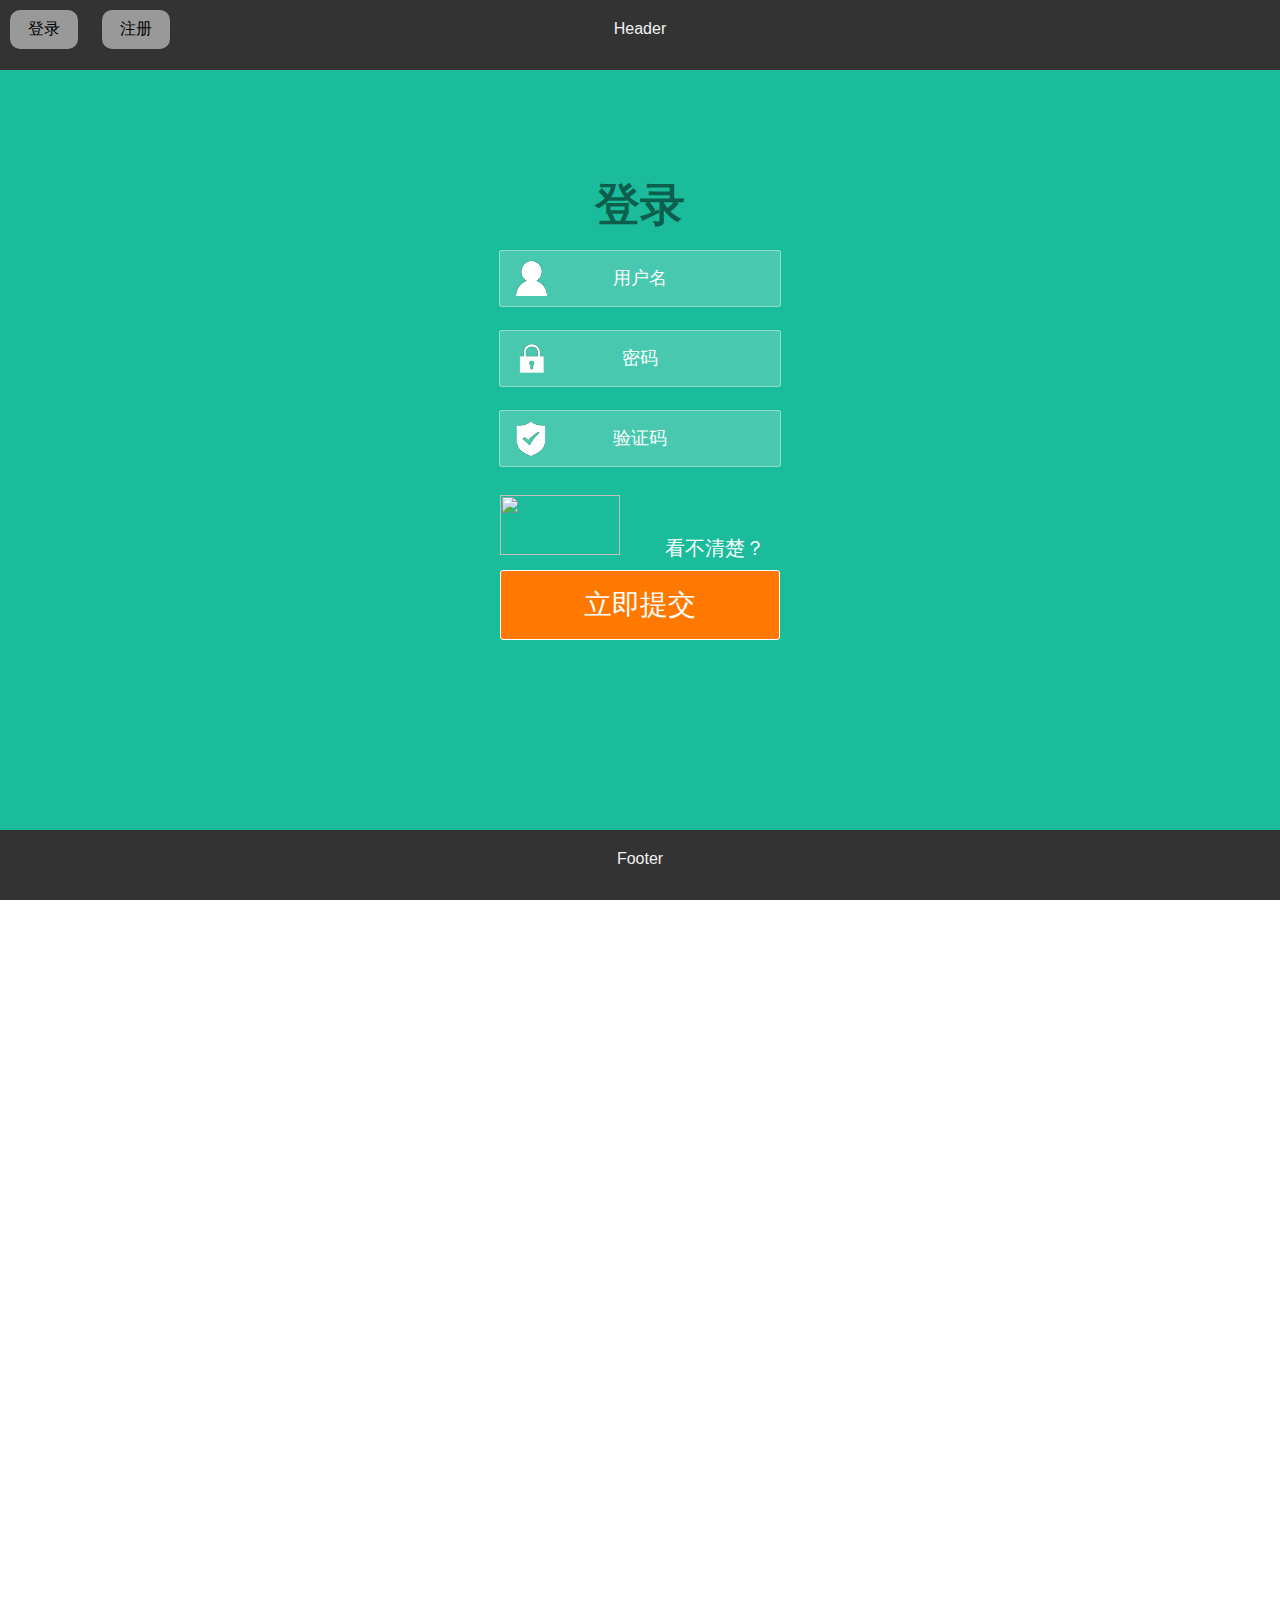
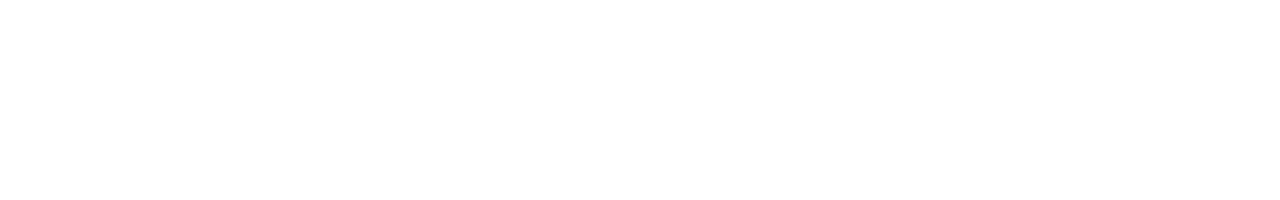
==== index.html @ ca10e195 "the first push" ====
<!DOCTYPE html>
<html>

<head>
	<meta charset="utf-8">
	<meta http-equiv="X-UA-Compatible" content="IE=edge,chrome=1">
	<title>Login</title>
	<link rel="stylesheet" type="text/css" href="plugin/jquery.fullPage.css" />
	<link href="css/index.css" rel="stylesheet">
	<link rel=stylesheet href="plugin/examples.css">
    <script src="js/ajax.js"></script>
	<style>
	/* Fixed header and footer.
	* --------------------------------------- */
	#header, #footer{
		position:fixed;
		height: 50px;
		display:block;
		width: 100%;
		background: #333;
		z-index:9;
		text-align:center;
		color: #f2f2f2;
		padding: 20px 0 0 0;
	}
	#header{
		top:0px;
	}
	#footer{
		bottom:0px;
	}
	</style>
	<!--[if IE]>
		<script type="text/javascript">
			 var console = { log: function() {} };
		</script>
	<![endif]-->
	
	<script src="plugin/jquery.min.js"></script>
	<script src="plugin/jquery-ui.min.js"></script>
	<script type="text/javascript" src="plugin/jquery.slimscroll.min.js"></script>
	<script type="text/javascript" src="plugin/jquery.fullPage.js"></script>
	<script type="text/javascript">
		$(document).ready(function() {
			$('#fullpage').fullpage({
				anchors: ['firstPage', 'secondPage'],
				sectionsColor: ['#1BBC9B', '#C63D0F1BBC9B'],
				menu: '#menu',
				css3: true,
				loopTop:true,
				loopBottom:true,
				scrollingSpeed:600,
			});
		});
	</script>
</head>
<body>
<div id="header">Header</div>
<div id="footer">Footer</div>

<ul id="menu">
	<li data-menuanchor="firstPage"><a href="#firstPage">登录</a></li>
	<li data-menuanchor="secondPage"><a href="#secondPage">注册</a></li>
</ul>
<div id="fullpage">
	<div class="section " id="section0">
			<div class="loginCont">
                <form method="post" action="identifying_login.php">
                    <!-- 页面功能 -->
                        <div class="title">
                        	登录
                        </div>
                    <!-- 用户名user部分 -->
                        <input type="text" id="user1" class="input user" name="user" placeholder="用户名" maxlength="12">

                    <!-- 用户密码password部分 -->
                        <input type="password" id='q1' class="input password" name="password" placeholder="密码" maxlength="16"  onautocomplete="off">

                    <!-- 验证码输入框 -->
                        <input type="text" id="q" class="input identifyOne" name="identify" placeholder="验证码" maxlength="4" onkeyup="this.value=this.value.replace(/\D/g,'')" onafterpaste="this.value=this.value.replace(/\D/g,'')">

                    <!-- 验证码生成 -->
                    <div id="identifyOne">
                        <!-- 验证码图片，调用identifying.php生成 -->
                        <img src="identifying.php"  id="code"><span  id="vague">看不清楚？</span>
                        <!-- 内嵌ajax脚本，点击图片或者汉字完成异步刷新验证码功能 -->
                        <script type="text/javascript">
                            var vague=document.getElementById('vague');/*获取汉字ID：模糊*/
                            var code=document.getElementById('code');/*获取图片ID：验证码*/
                            vague.onclick=function(){ajax('GET','identifying.php','code');}
                            code.onclick=function(){ajax('GET','identifying.php','code');}
                        </script>
                    </div>
                    
                    <!-- 提交按钮 -->
                    <input type="submit" name="submit" class="submit1" value="立即提交">

                    <!-- 输入框基本输入情况验证 -->
                    <script type="text/javascript">
                        var user1=document.getElementById('user1');
                        var password1=document.getElementById('q1');
                        var q=document.getElementById('q');
                        var submit1=document.getElementById('submit1');
                        submit1.onclick=function()
                        {
                            if(user1.value==''){
                                confirm('对不起，用户名不能为空，请重新输入');
                                user1.focus();
                                return false;
                            }
                            if (password1.value=='') {
                                confirm('对不起，密码不能为空，请重新输入');
                                password1.focus();
                                return false;
                            }
                            if (password1.value.length<6) {
                                confirm('对不起，密码长度不能小于6');
                                password1.value='';
                                password1.focus();
                                return false;
                            }
                            if (q.value=='') {
                                confirm('对不起，验证码不能为空，请重新输入');
                                q.focus();
                                return false;
                            }
                            if (q.value.length!='4') {
                                confirm('对不起，验证码为四位数字，请重新输入');
                                q.focus();
                                return false;
                            }
                        }
                    </script>
                </form>
            </div>
	</div>
	<div class="section" id="section1">
			<div class="registerCont">
                <form method="post" action="identifying_register.php">
                    <!-- 页面功能 -->
                        <div class="title">
                        	注册
                        </div>
                    <!-- 用户名user部分 -->
                        <input type="text" id="user2" class="input user" name="user" placeholder="用户名" maxlength="12">

                    <!-- 用户密码password部分 -->
                        <input type="password" id="p1" class="input password" name="password" placeholder="密码" maxlength="16" onautocomplete="off">

                    <!-- 用户重复密码repassword部分 -->
                    <input type="password" id="p2" class="input repassword" name="repassword" placeholder="重复密码" maxlength="16" onautocomplete="off">

                    <!-- 验证码输入框 -->
                        <input type="text" id="p" class="input identifyTwo" name="identify" placeholder="验证码" maxlength="4" onkeyup="this.value=this.value.replace(/\D/g,'')" onafterpaste="this.value=this.value.replace(/\D/g,'')">

                    <!-- 验证码生成 -->
                    <div id="identifyTwo">
                        <!-- 验证码图片，调用identifying.php生成 -->
                        <img src="identifying.php"  id="codeTwo"><span  id="vagueTwo">看不清楚？</span>
                        <!-- 内嵌ajax脚本，点击图片或者汉字完成异步刷新验证码功能 -->
                        <script src="js/ajax.js"></script>
                        <script type="text/javascript">
                            var vagueTwo=document.getElementById('vagueTwo');/*获取汉字ID：模糊*/
                            var codeTwo=document.getElementById('codeTwo');/*获取图片ID：验证码*/
                            vagueTwo.onclick=function(){ajax('GET','identifying.php','codeTwo');}
                            codeTwo.onclick=function(){ajax('GET','identifying.php','codeTwo');}
                        </script>
                    </div>

                    <!-- 提交按钮 -->
                    <input type="submit" name="submit" id="submit2" class="submit2" value="立即提交">

					<!-- 输入框基本输入情况验证 -->
                    <script type="text/javascript">
                    	var user2=document.getElementById('user2');
						var password2=document.getElementById('p1');
                    	var repassword2=document.getElementById('p2');
                    	var p2=document.getElementById('p');
                    	var submit2=document.getElementById('submit2');
                    	repassword.onblur=function()
                    	{
                    		if (password2.value!=repassword2.value){
                    			confirm('对不起，您两次输入的密码不一致，请重新输入');
                    			password2.value='';
                    			repassword2.value='';
                    			password2.focus();
                    		}
                    	}
                    	submit2.onclick=function()
                    	{
                    		if(user2.value==''){
                    			confirm('对不起，用户名不能为空，请重新输入');
                    			user2.focus();
                    			return false;
                    		}
                    		if (password2.value=='') {
                    			confirm('对不起，密码不能为空，请重新输入');
                    			password2.focus();
                    			return false;
                    		}
                    		if (password2.value.length<6) {
                    			confirm('对不起，密码长度不能小于6');
                    			password2.value='';
                    			repassword2.value='';
                    			password2.focus();
                    			return false;
                    		}
                    		if (p2.value=='') {
                    			confirm('对不起，验证码不能为空，请重新输入');
                    			p2.focus();
                    			return false;
                    		}
                    		if (p2.value.length!='4') {
                    			confirm('对不起，验证码为四位数字，请重新输入');
                    			p2.focus();
                    			return false;
                    		}
                    	}
                    </script>
                </form>
            </div>
	</div>
</div>
</body>
</html>
---- css/index.css ----
﻿/*清楚默认样式*/
body, html{
	padding: 0;
	margin: 0;
}


/*更改默认样式*/
body {
	font-family:"Microsoft YaHei";
	color: white;
	font-weight: 300;
}
body ::-webkit-input-placeholder {
	/* WebKit browsers */
	font-family:"Microsoft YaHei";
	color: white;
	font-weight: 300;
}
body :-moz-placeholder {
	/* Mozilla Firefox 4 to 18 */
	font-family:"Microsoft YaHei";
	color: white;
	opacity: 1;
	font-weight: 300;
}
body ::-moz-placeholder {
	/* Mozilla Firefox 19+ */
	font-family:"Microsoft YaHei";
	color: white;
	opacity: 1;
	font-weight: 300;
}
body :-ms-input-placeholder {
	/* Internet Explorer 10+ */
	font-family:"Microsoft YaHei";
	color: white;
	font-weight: 300;
}


/*对页面整体大小进行调整*/
body, html {
	height: 100%;
	overflow: hidden;
}
#container{
	height: 100%;
}


/*页面共分为两个屏幕，对两个屏幕进行样式基本设置*/
.page {
	height: 100%;
	background-size: cover;
	background-position: 50% 50%;
}


/*第一屏，登录页面*/
.loginCont{/*登录页面内容盒子大小以及位置调整*/
	width: 360px;
	height: 550px;
	/*设置内容盒子居中显示*/
	position: absolute;
	margin: auto;
	top: 0;bottom: 0;left: 0;right: 0;
}
/*第一屏，登录页面*/
.registerCont{/*注册页面内容盒子大小以及位置调整*/
	width: 360px;
	height: 600px;

	/*设置内容盒子居中显示*/
	position: absolute;
	margin: auto;
	top: 0;bottom: 0;left: 0;right: 0;
}
.title{
	font-family: '楷体';
	font-weight: bold;
	font-size: 45px;
	text-align: center;
}
.user{/*用户名输入框单独样式设置*/
	margin-top: 15px;
	background: url(../icons/user.png) no-repeat 14px center;
}
.password{/*用户密码输入框单独样式设置*/
	margin-top: 95px;
	background: url(../icons/password.png) no-repeat 14px center;
}
.repassword{
	margin-top: 175px;
	background: url(../icons/password.png) no-repeat 14px center;
}
.identifyOne{/*验证码输入框单独样式设置*/
	margin-top: 175px;
	background: url(../icons/identify.png) no-repeat 14px center;
}
.identifyTwo{/*验证码输入框单独样式设置*/
	margin-top: 255px;
	background: url(../icons/identify.png) no-repeat 14px center;
}
#identifyOne{
	width: 280px;
	height: 70px;

	position: absolute;
	left: 0;right: 0;
	margin-left: auto;
	margin-right: auto;
	margin-top: 255px;

	border-radius: 3px;
}
#identifyTwo{
	width: 280px;
	height: 70px;

	position: absolute;
	left: 0;right: 0;
	margin-left: auto;
	margin-right: auto;
	margin-top: 335px;

	border-radius: 3px;
}
#identifyOne img{
	width: 120px;
	height: 60px;
	position: absolute;
	top: 0;bottom: 0;
	margin-top: auto;
	margin-bottom: auto;
	left: 0px;
}
#identifyTwo img{
	width: 120px;
	height: 60px;
	position: absolute;
	top: 0;bottom: 0;
	margin-top: auto;
	margin-bottom: auto;
	left: 0px;
}
#identifyOne #vague{
	width: 110px;
	height: 30px;
	display: block;
	color: white;
	font-size: 20px;
	
	margin-top: 45px;
	margin-left: 160px;
}
#identifyTwo #vagueTwo{
	width: 110px;
	height: 30px;
	display: block;
	color: white;
	font-size: 20px;
	
	margin-top: 45px;
	margin-left: 160px;
}
.submit1{
	display: block;
	width: 280px;
	height: 70px;

	outline: none;
	position: absolute;
	left: 0;right: 0;
	margin-left: auto;
	margin-right: auto;
	margin-top: 335px;
	
	color: white;
	font-weight: 300;
	font-size: 28px;
	font-family: "楷体";
	
	border:1px solid white;
	text-align: center;
	border-radius: 3px;
	background: #FF7900;
}
.submit2{
	display: block;
	width: 280px;
	height: 70px;

	outline: none;
	position: absolute;
	left: 0;right: 0;
	margin-left: auto;
	margin-right: auto;
	margin-top: 415px;
	
	color: white;
	font-weight: 300;
	font-size: 28px;
	font-family: "楷体";
	
	border:1px solid white;
	text-align: center;
	border-radius: 3px;
	background: #FF7900;
}
.input{/*Form表单输入框整体样式设置*/
	display: block;
	width: 250px;
	height: 35px;

	outline: 0;
	padding: 10px 15px;
	position: absolute;
	left: 0;right: 0;
	margin-left: auto;
	margin-right: auto;
	
	color: white;
	font-weight: 300;
	font-size: 18px;
	font-family: "Microsoft YaHei";
	
	text-align: center;
	border-radius: 3px;
	border: 1px solid rgba(255, 255, 255, 0.4);
	background-color: rgba(255, 255, 255, 0.2);

	-webkit-transition-duration: 0.25s;
		transition-duration: 0.25s;
}
.input:focus{
	background: white;
	color: #FF7900;
}

/*第二屏，注册页面*/
#register{/*页面整体颜色设置*/
	background-color: #f29c54;
	background-image: -webkit-gradient(linear, left top, left bottom, color-stop(0%, #f29c54), color-stop(100%, #DB4367));
	background-image: -webkit-linear-gradient(-315deg, #f29c54 0%, #DB4367 100%);
	background-image: -webkit-linear-gradient(45deg, #f29c54 0%, #DB4367 100%);
	background-image: linear-gradient(45deg,#f29c54 0%, #DB4367 100%);
}
---- plugin/examples.css ----
@CHARSET "ISO-8859-1";
/* Reset CSS
 * --------------------------------------- */
body,div,dl,dt,dd,ul,ol,li,h1,h2,h3,h4,h5,h6,pre,
form,fieldset,input,textarea,p,blockquote,th,td {
    padding: 0;
    margin: 0;
}
a{
	text-decoration:none;
}
table {
    border-spacing: 0;
}
fieldset,img {
    border: 0;
}
address,caption,cite,code,dfn,em,strong,th,var {
    font-weight: normal;
    font-style: normal;
}
strong{
	font-weight: bold;
}
ol,ul {
    list-style: none;
    margin:0;
    padding:0;
}
caption,th {
    text-align: left;

}
h1,h2,h3,h4,h5,h6 {
    font-weight: normal;
    font-size: 100%;
    margin:0;
    padding:0;
    color:#444;
}
q:before,q:after {
    content:'';
}
abbr,acronym { border: 0;
}


/* Custom CSS
 * --------------------------------------- */
body{
	font-family: arial,helvetica;
	color: #333;
	color: rgba(0,0,0,0.5);
}
.wrap{
	margin-left: auto;
	margin-right: auto;
	width: 960px;
	position: relative;
}
h1{
	font-size: 6em;
}
p{
	font-size: 2em;
}
.intro p{
	width: 50%;
	margin: 0 auto;
	font-size: 1.5em;
}
.section{
	text-align:center;
}
#menu li {
	display:inline-block;
	margin: 10px;
	color: #000;
	background:#fff;
	background: rgba(255,255,255, 0.5);
	-webkit-border-radius: 10px;
            border-radius: 10px;
}
#menu li.active{
	background:#666;
	background: rgba(0,0,0, 0.5);
	color: #fff;
}
#menu li a{
	text-decoration:none;
	color: #000;
}
#menu li.active a:hover{
	color: #000;
}
#menu li:hover{
	background: rgba(255,255,255, 0.8);
}
#menu li a,
#menu li.active a{
	padding: 9px 18px;
	display:block;
}
#menu li.active a{
	color: #fff;
}
#menu{
	position:fixed;
	top:0;
	left:0;
	height: 40px;
	z-index: 70;
	width: 100%;
	padding: 0;
	margin:0;
}
.twitter-share-button{
	position: fixed;
	z-index: 99;
	right: 149px;
	top: 9px;
}
#download{
	margin: 10px 0 0 0;
	padding: 15px 10px;
	color: #fff;
	text-shadow: 0 -1px 0 rgba(0,0,0,0.25);
	background-color: #49afcd;
	background-image: -moz-linear-gradient(top, #5bc0de, #2f96b4);
	background-image: -ms-linear-gradient(top, #5bc0de, #2f96b4);
	background-image: -webkit-gradient(linear,0 0,0 100%,from( #5bc0de),to( #2f96b4));
	background-image: -webkit-linear-gradient(top, #5bc0de, #2f96b4);
	background-image: -o-linear-gradient(top, #5bc0de, #2f96b4);
	background-image: linear-gradient(top, #5bc0de, #2f96b4);
	background-repeat: repeat-x;
	filter: progid:DXImageTransform.Microsoft.gradient(startColorstr='#5bc0de', endColorstr='#2f96b4', GradientType=0);
	border-color: #2f96b4 #2f96b4 #1f6377;
	border-color: rgba(0,0,0,.1) rgba(0,0,0,.1) rgba(0,0,0,.25);
	filter: progid:DXImageTransform.Microsoft.gradient(enabled=false);

	-webkit-border-radius: 6px;
	-moz-border-radius: 6px;
	border-radius: 6px;
	vertical-align: middle;
	cursor: pointer;
	display: inline-block;
	-webkit-box-shadow: inset 0 1px 0 rgba(255,255,255,0.2),0 1px 2px rgba(0,0,0,0.05);
	-moz-box-shadow: inset 0 1px 0 rgba(255,255,255,0.2),0 1px 2px rgba(0,0,0,0.05);
	box-shadow: inset 0 1px 0 rgba(255,255,255,0.2),0 1px 2px rgba(0,0,0,0.05);
}
#download a{
	text-decoration:none;
	color:#fff;
}
#download:hover{
	text-shadow: 0 -1px 0 rgba(0,0,0,.25);
	background-color: #2F96B4;
	background-position: 0 -15px;
	-webkit-transition: background-position .1s linear;
	-moz-transition: background-position .1s linear;
	-ms-transition: background-position .1s linear;
	-o-transition: background-position .1s linear;
	transition: background-position .1s linear;
}
#infoMenu{
	height: 20px;
	color: #f2f2f2;
	position:fixed;
	z-index:70;
	bottom:0;
	width:100%;
	text-align:right;
	font-size:0.9em;
	padding:8px 0 8px 0;
}
#infoMenu ul{
	padding: 0 40px;
}
#infoMenu li a{
	display: block;
	margin: 0 22px 0 0;
	color: #333;
}
#infoMenu li a:hover{
	text-decoration:underline;
}
#infoMenu li{
	display:inline-block;
	position:relative;
}
#examplesList{
	display:none;
	background: #282828;
	-webkit-border-radius: 6px;
	-moz-border-radius: 6px;
	border-radius: 6px;
	padding: 20px;
	float: left;
	position: absolute;
	bottom: 29px;
	right: 0;
	width:638px;
	text-align:left;
}
#examplesList ul{
	padding:0;
}
#examplesList ul li{
	display:block;
	margin: 5px 0;
}
#examplesList ul li a{
	color: #BDBDBD;
	margin:0;
}
#examplesList ul li a:hover{
	color: #f2f2f2;
}
#examplesList .column{
	float: left;
	margin: 0 20px 0 0;
}
#examplesList h3{
	color: #f2f2f2;
	font-size: 1.2em;
	margin: 0 0 15px 0;
	border-bottom: 1px solid rgba(0, 0, 0, 0.4);
	-webkit-box-shadow: 0 1px 0 rgba(255, 255, 255, 0.1);
	-moz-box-shadow: 0 1px 0 rgba(255,255,255,0.1);
	box-shadow: 0 1px 0 rgba(255, 255, 255, 0.1);
	padding: 0 0 5px 0;
}



/* Demos Menu
 * --------------------------------------- */
 #demosMenu{
	position:fixed;
	bottom: 10px;
	right:10px;
	z-index: 999;
 }
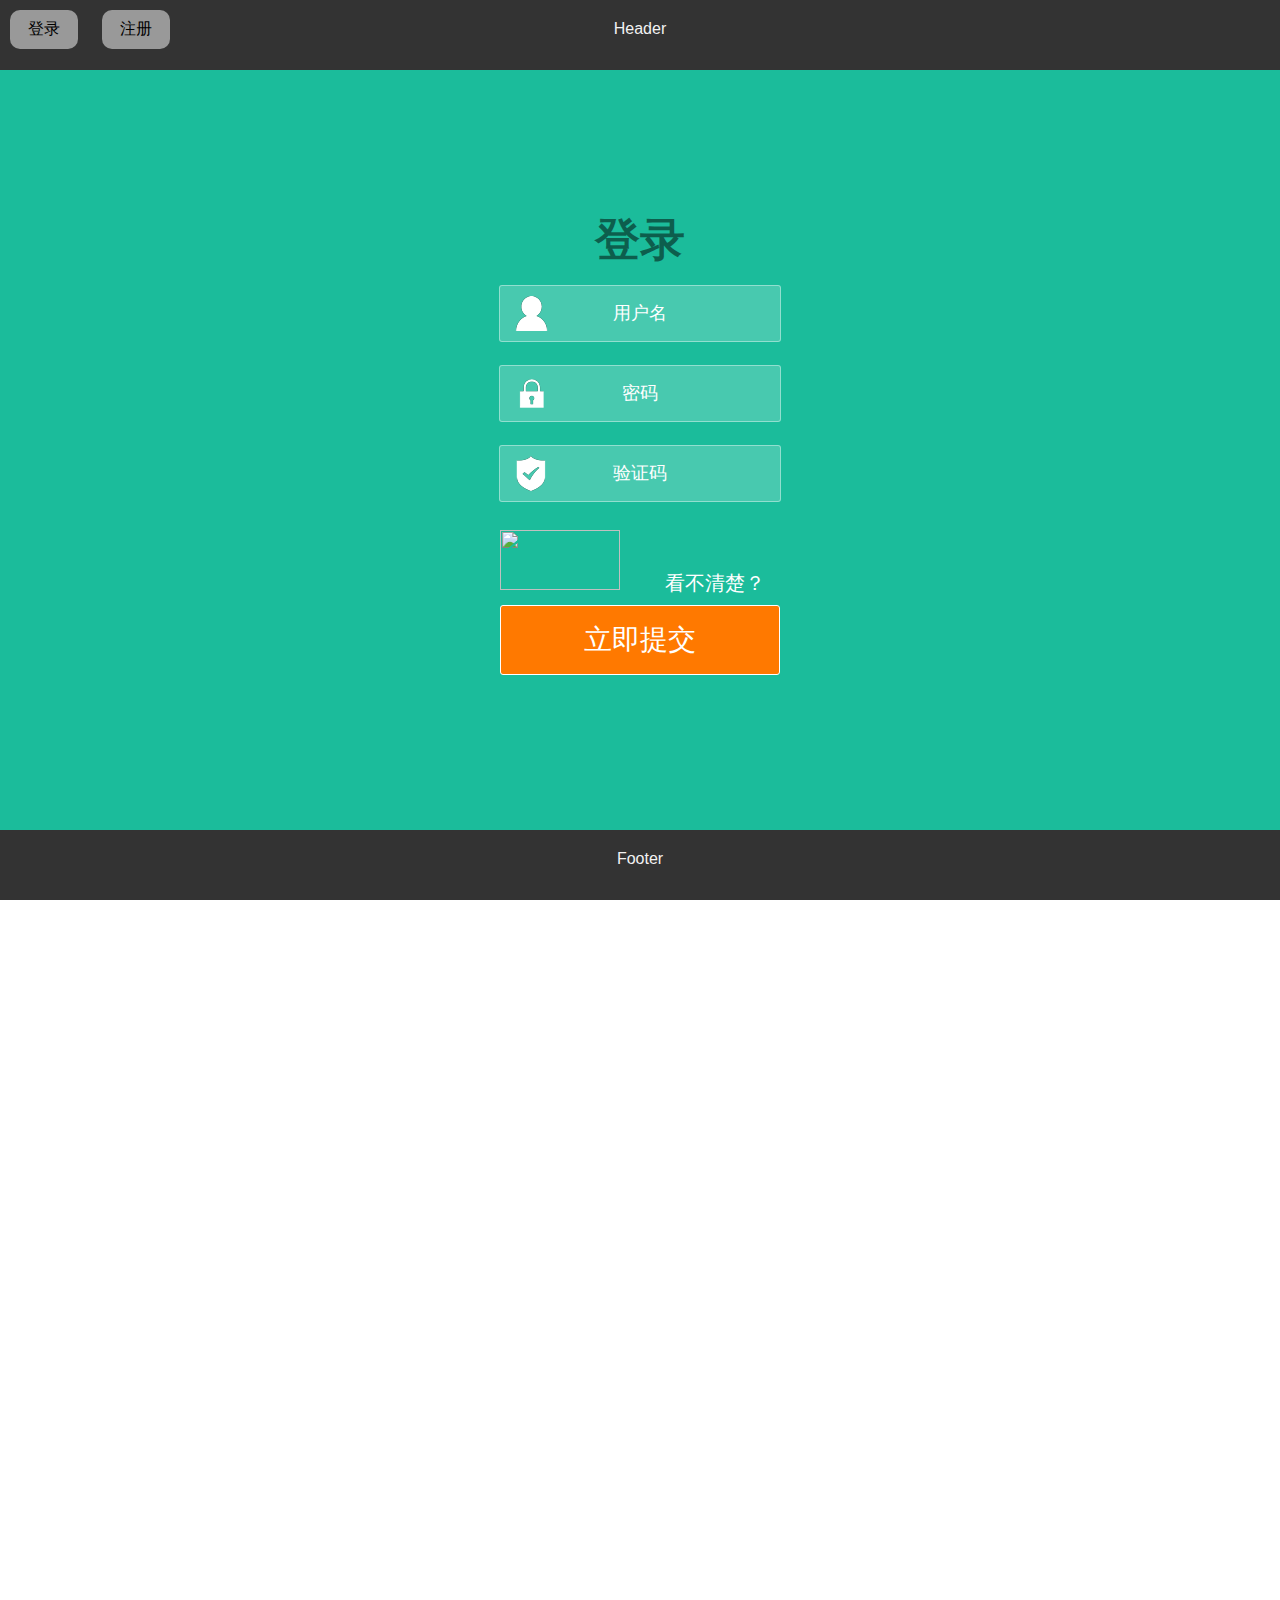
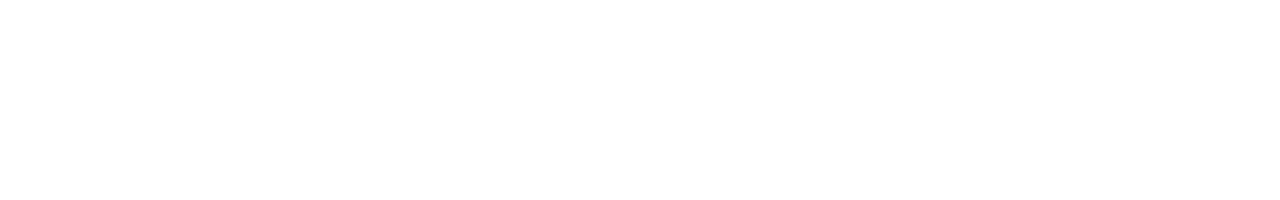
==== commit d3dd09ce: "login&&register OK" ====
--- a/index.html
+++ b/index.html
@@ -74,10 +74,10 @@
                         <input type="text" id="user1" class="input user" name="user" placeholder="用户名" maxlength="12">
 
                     <!-- 用户密码password部分 -->
-                        <input type="password" id='q1' class="input password" name="password" placeholder="密码" maxlength="16"  onautocomplete="off">
+                        <input type="password" id='q1' class="input password" name="password" placeholder="密码" maxlength="16" autocomplete="off">
 
                     <!-- 验证码输入框 -->
-                        <input type="text" id="q" class="input identifyOne" name="identify" placeholder="验证码" maxlength="4" onkeyup="this.value=this.value.replace(/\D/g,'')" onafterpaste="this.value=this.value.replace(/\D/g,'')">
+                        <input type="text" id="q" class="input identifyOne" name="identify" placeholder="验证码" maxlength="4" autocomplete="off" onkeyup="this.value=this.value.replace(/\D/g,'')" onafterpaste="this.value=this.value.replace(/\D/g,'')">
 
                     <!-- 验证码生成 -->
                     <div id="identifyOne">
@@ -145,13 +145,13 @@
                         <input type="text" id="user2" class="input user" name="user" placeholder="用户名" maxlength="12">
 
                     <!-- 用户密码password部分 -->
-                        <input type="password" id="p1" class="input password" name="password" placeholder="密码" maxlength="16" onautocomplete="off">
+                        <input type="password" id="p1" class="input password" name="password" placeholder="密码" maxlength="16" autocomplete="off">
 
                     <!-- 用户重复密码repassword部分 -->
-                    <input type="password" id="p2" class="input repassword" name="repassword" placeholder="重复密码" maxlength="16" onautocomplete="off">
+                    <input type="password" id="p2" class="input repassword" name="repassword" placeholder="重复密码" maxlength="16" autocomplete="off">
 
                     <!-- 验证码输入框 -->
-                        <input type="text" id="p" class="input identifyTwo" name="identify" placeholder="验证码" maxlength="4" onkeyup="this.value=this.value.replace(/\D/g,'')" onafterpaste="this.value=this.value.replace(/\D/g,'')">
+                        <input type="text" id="p" class="input identifyTwo" name="identify" placeholder="验证码" maxlength="4" autocomplete="off" onkeyup="this.value=this.value.replace(/\D/g,'')" onafterpaste="this.value=this.value.replace(/\D/g,'')">
 
                     <!-- 验证码生成 -->
                     <div id="identifyTwo">
--- a/css/index.css
+++ b/css/index.css
@@ -60,7 +60,7 @@
 /*第一屏，登录页面*/
 .loginCont{/*登录页面内容盒子大小以及位置调整*/
 	width: 360px;
-	height: 550px;
+	height: 480px;
 	/*设置内容盒子居中显示*/
 	position: absolute;
 	margin: auto;
@@ -69,7 +69,7 @@
 /*第一屏，登录页面*/
 .registerCont{/*注册页面内容盒子大小以及位置调整*/
 	width: 360px;
-	height: 600px;
+	height: 550px;
 
 	/*设置内容盒子居中显示*/
 	position: absolute;
